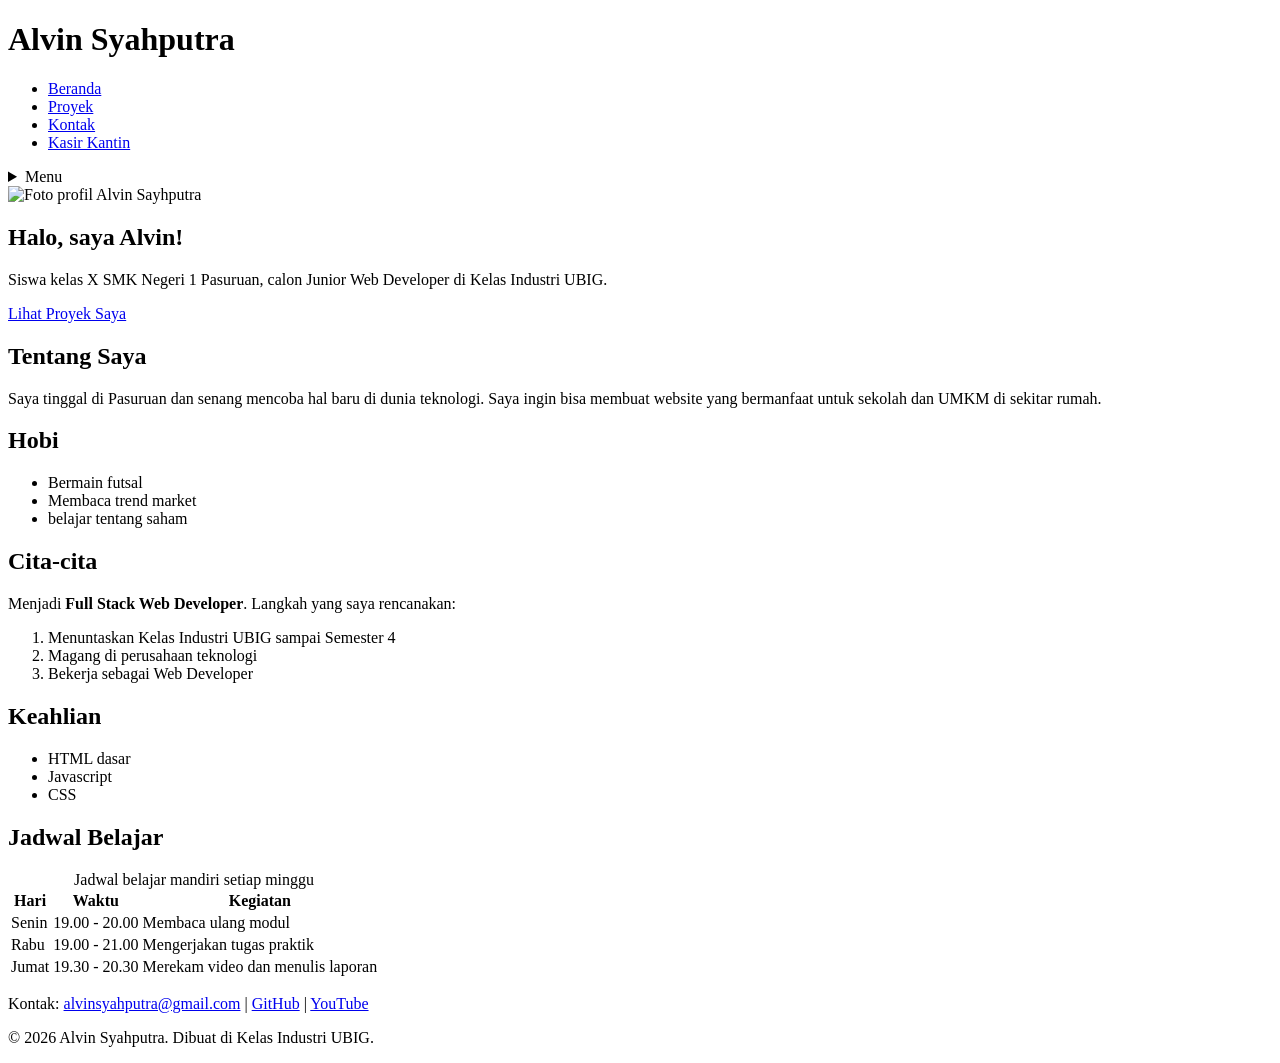
==== index.html @ 168506a7 "Upload portofolio website" ====
<!DOCTYPE html>
<html lang="id">
<head>
  <meta charset="UTF-8">
  <meta name="viewport" content="width=device-width, initial-scale=1.0">
  <title>Alvin Syahputra | Beranda</title>
  <link rel="preconnect" href="https://fonts.googleapis.com">
  <link rel="preconnect" href="https://fonts.gstatic.com" crossorigin>
  <link href="https://fonts.googleapis.com/css2?family=Inter:wght@400;600&family=Poppins:wght@600;700&display=swap" rel="stylesheet">
  <link rel="stylesheet" href="css/style.css">
</head>
<body>
  <header>
    <div class="container navbar">
      <h1>Alvin Syahputra</h1>
      <nav class="menu-laptop">
        <ul>
          <li><a href="index.html">Beranda</a></li>
          <li><a href="proyek.html">Proyek</a></li>
          <li><a href="kontak.html">Kontak</a></li>
          <li><a href="kasir-kantin/kantin.html">Kasir Kantin</a></li>
        </ul>
      </nav>
      <!-- Tantangan: menu ponsel yang bisa dibuka-tutup -->
      <details class="menu-ponsel">
        <summary>Menu</summary>
        <nav>
          <ul>
            <li><a href="index.html">Beranda</a></li>
            <li><a href="proyek.html">Proyek</a></li>
            <li><a href="kontak.html">Kontak</a></li>
            <li><a href="kasir-kantin/kantin.html">Kasir Kantin</a></li>
          </ul>
        </nav>
      </details>
    </div>
  </header>

  <main>
    <div class="container">
      <section class="hero">
        <img src="img/foto-profil.png" alt="Foto profil Alvin Sayhputra" width="180">
        <div>
          <h2>Halo, saya Alvin!</h2>
          <p>Siswa kelas X SMK Negeri 1 Pasuruan, calon Junior Web Developer di Kelas Industri UBIG.</p>
          <a href="proyek.html" class="tombol">Lihat Proyek Saya</a>
        </div>
      </section>

      <section class="kartu">
        <h2>Tentang Saya</h2>
        <p>Saya tinggal di Pasuruan dan senang mencoba hal baru di dunia teknologi. Saya ingin bisa membuat website yang bermanfaat untuk sekolah dan UMKM di sekitar rumah.</p>
      </section>

      <div class="daftar-kartu">
        <section class="kartu">
          <h2>Hobi</h2>
          <ul>
            <li>Bermain futsal</li>
            <li>Membaca trend market</li>
            <li>belajar tentang saham</li>
          </ul>
        </section>

        <section class="kartu">
          <h2>Cita-cita</h2>
          <p>Menjadi <strong>Full Stack Web Developer</strong>. Langkah yang saya rencanakan:</p>
          <ol>
            <li>Menuntaskan Kelas Industri UBIG sampai Semester 4</li>
            <li>Magang di perusahaan teknologi</li>
            <li>Bekerja sebagai Web Developer</li>
          </ol>
        </section>

        <section class="kartu">
          <h2>Keahlian</h2>
          <ul>
            <li>HTML dasar</li>
            <li>Javascript</li>
            <li>CSS</li>
          </ul>
        </section>
      </div>

      <section class="kartu">
        <h2>Jadwal Belajar</h2>
        <table>
          <caption>Jadwal belajar mandiri setiap minggu</caption>
          <thead>
            <tr>
              <th>Hari</th>
              <th>Waktu</th>
              <th>Kegiatan</th>
            </tr>
          </thead>
          <tbody>
            <tr>
              <td>Senin</td>
              <td>19.00 - 20.00</td>
              <td>Membaca ulang modul</td>
            </tr>
            <tr>
              <td>Rabu</td>
              <td>19.00 - 21.00</td>
              <td>Mengerjakan tugas praktik</td>
            </tr>
            <tr>
              <td>Jumat</td>
              <td>19.30 - 20.30</td>
              <td>Merekam video dan menulis laporan</td>
            </tr>
          </tbody>
        </table>
      </section>
    </div>
  </main>

  <footer>
    <p>Kontak: <a href="mailto:alvinsyahputra@gmail.com">alvinsyahputra@gmail.com</a> |
      <a href="https://github.com/" target="_blank">GitHub</a> |
      <a href="https://www.youtube.com/" target="_blank">YouTube</a></p>
    <p>&copy; 2026 Alvin Syahputra. Dibuat di Kelas Industri UBIG.</p>
  </footer>
  <script src="JS/index.js"></script>
  <script src="JS/logika.js"></script>
</body>
</html>
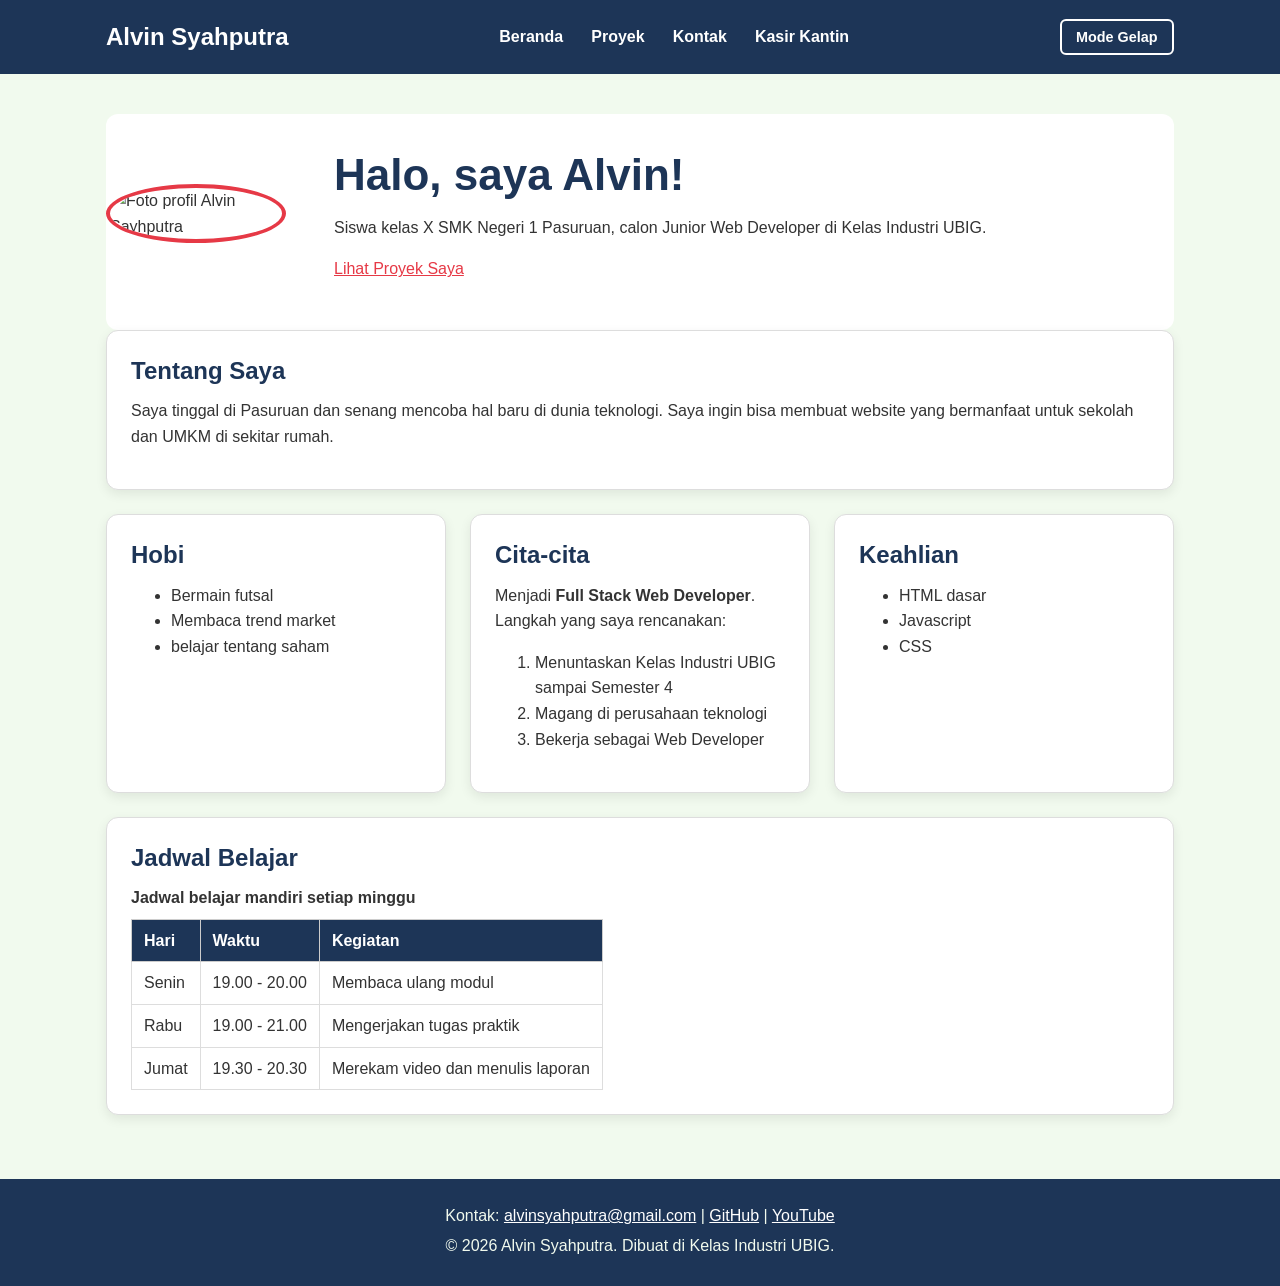
==== commit cf5d9668: "fix: merubah footer" ====
--- a/index.html
+++ b/index.html
@@ -33,6 +33,7 @@
           </ul>
         </nav>
       </details>
+      <button type="button" id="tombol-tema" class="tombol-tema">Change Mode</button>
     </div>
   </header>
 
@@ -121,7 +122,7 @@
       <a href="https://www.youtube.com/" target="_blank">YouTube</a></p>
     <p>&copy; 2026 Alvin Syahputra. Dibuat di Kelas Industri UBIG.</p>
   </footer>
+  <script src="JS/main.js" defer></script>
   <script src="JS/index.js"></script>
-  <script src="JS/logika.js"></script>
 </body>
 </html>
--- a/css/style.css
+++ b/css/style.css
@@ -0,0 +1,448 @@
+/* Gaya portofolio Andi Pratama
+   Palet: #1D3557 (utama), #E63946 (aksen), #F1FAEE (latar)
+   Huruf: Poppins (judul), Inter (isi)
+   Tata letak: mobile first, titik ubah 768px (tablet) dan 1024px (laptop) */
+
+/* 1. Reset */
+* {
+  box-sizing: border-box;
+  margin: 0;
+}
+
+img {
+  max-width: 100%;
+  height: auto;
+}
+
+/* 2. Dasar halaman: warna dan huruf */
+body {
+  font-family: "Inter", Arial, sans-serif;
+  font-size: 1rem;
+  line-height: 1.6;
+  color: #333333;
+  background-color: #F1FAEE;
+}
+
+h1, h2, h3 {
+  font-family: "Poppins", Arial, sans-serif;
+  color: #1D3557;
+  line-height: 1.3;
+}
+
+h2 {
+  margin-bottom: 0.75rem;
+}
+
+p, ul, ol {
+  margin-bottom: 1rem;
+}
+
+a {
+  color: #E63946;
+}
+
+/* 3. Wadah, header, dan menu */
+.container {
+  max-width: 1100px;
+  margin: 0 auto;
+  padding: 0 1rem;
+}
+
+header {
+  background-color: #1D3557;
+  color: #FFFFFF;
+  padding: 1rem 0;
+}
+
+header h1 {
+  color: #FFFFFF;
+  font-size: 1.5rem;
+}
+
+.navbar {
+  display: flex;
+  flex-wrap: wrap;
+  justify-content: space-between;
+  align-items: center;
+  gap: 0.5rem;
+}
+
+nav ul {
+  display: flex;
+  gap: 0.25rem;
+  padding: 0;
+  margin: 0;
+  list-style: none;
+}
+
+nav a {
+  display: inline-block;
+  padding: 0.5rem 0.75rem;
+  border-radius: 6px;
+  color: #FFFFFF;
+  font-weight: 600;
+  text-decoration: none;
+}
+
+/* Tantangan: menu ponsel buka-tutup dengan details */
+.menu-laptop {
+  display: none;
+}
+
+.menu-ponsel summary {
+  padding: 0.5rem 0.75rem;
+  border: 1px solid #FFFFFF;
+  border-radius: 6px;
+  font-weight: 600;
+  cursor: pointer;
+}
+
+.menu-ponsel ul {
+  flex-direction: column;
+  margin-top: 0.5rem;
+}
+
+/* 4. Isi utama, hero, dan kartu */
+main {
+  padding: 1.5rem 0;
+}
+
+.hero {
+  display: flex;
+  flex-direction: column;
+  align-items: center;
+  gap: 1.5rem;
+  padding: 1rem 0 2rem;
+  text-align: center;
+  background-color: var(--warna-kartu);
+  color: var(--warna-teks);
+  border-radius: 12px;
+  padding: 1.5rem;
+  transition: 0.3s;
+}
+
+.hero img {
+  border: 4px solid #E63946;
+  border-radius: 50%;
+}
+
+.hero h2 {
+  font-size: 2rem;
+}
+
+.tombol-filter {
+    background-color: #5B8DB8;
+    color: #ffffff;
+    border: 1px solid #5B8DB8;
+    padding: 0.75rem 1.5rem;
+    border-radius: 8px;
+    cursor: pointer;
+    transition: 0.3s;
+}
+
+.tombol-filter:hover {
+    background-color: #477BA6;
+}
+
+.tombol-filter.aktif {
+    background-color: #3D6F99;
+    border-color: #3D6F99;
+}
+
+.kartu {
+    background-color: var(--warna-kartu);
+    color: var(--warna-teks);
+    padding: 1rem;
+    margin-bottom: 1.5rem;
+    border: 1px solid var(--warna-garis);
+    border-radius: 12px;
+    box-shadow: 0 4px 12px rgba(0, 0, 0, 0.08);
+    transition: 0.3s;
+}
+
+/* Judul semua kartu */
+.hero h2 {
+    color: var(--warna-judul);
+}
+
+.hero p {
+    color: var(--warna-teks);
+}
+
+/* Paragraf dan daftar */
+.kartu p,
+.kartu li,
+.kartu ol,
+.kartu ul {
+    color: var(--warna-teks);
+}
+
+.daftar-kartu {
+  display: flex;
+  flex-wrap: wrap;
+  gap: 1.5rem;
+  margin-bottom: 1.5rem;
+}
+
+.daftar-kartu .kartu {
+  flex: 1 1 280px;
+  margin-bottom: 0;
+}
+
+article img {
+  border-radius: 8px;
+  border: 1px solid #DDDDDD;
+}
+
+/* 5. Tabel */
+table {
+  border-collapse: collapse;
+}
+
+/* Tabel mengikuti tema */
+table td {
+    background-color: var(--warna-kartu);
+    color: var(--warna-teks);
+    border-color: var(--warna-garis);
+}
+
+table th {
+    background-color: var(--warna-utama);
+    color: white;
+}
+
+caption {
+  font-weight: 600;
+  text-align: left;
+  margin-bottom: 0.5rem;
+}
+
+th, td {
+  border: 1px solid #CCCCCC;
+  padding: 0.5rem 0.75rem;
+  text-align: left;
+}
+
+th {
+  background-color: #1D3557;
+  color: #FFFFFF;
+}
+
+/* 6. Form */
+label {
+  font-weight: 600;
+}
+
+input, select, textarea {
+  width: 100%;
+  max-width: 22rem;
+  padding: 0.6rem;
+  margin-top: 0.25rem;
+  border: 1px solid #CCCCCC;
+  border-radius: 6px;
+  font-family: inherit;
+  font-size: 1rem;
+}
+
+button {
+  padding: 0.75rem 1.5rem;
+  border: none;
+  border-radius: 6px;
+  background-color: #E63946;
+  color: #FFFFFF;
+  font-family: inherit;
+  font-size: 1rem;
+  font-weight: 600;
+  cursor: pointer;
+}
+
+/* 7. Footer */
+footer {
+  background-color: #1D3557;
+  color: #F1FAEE;
+  text-align: center;
+  padding: 1.5rem;
+}
+
+footer p {
+  margin-bottom: 0.25rem;
+}
+
+footer a {
+  color: #FFFFFF;
+}
+
+/* 8. Tablet: lebar layar 768px ke atas */
+@media (min-width: 768px) {
+  .menu-laptop {
+    display: block;
+  }
+
+  .menu-ponsel {
+    display: none;
+  }
+
+  .hero {
+    flex-direction: row;
+    padding: 2rem 0 3rem;
+    text-align: left;
+  }
+
+  .kartu {
+    padding: 1.5rem;
+  }
+}
+
+/* 9. Laptop: lebar layar 1024px ke atas */
+@media (min-width: 1024px) {
+  main {
+    padding: 2.5rem 0;
+  }
+
+  .hero {
+    gap: 3rem;
+  }
+
+  .hero h2 {
+    font-size: 2.75rem;
+  }
+}
+
+/* 10. Tombol tema, filter, dan label kategori */
+.tombol-tema {
+  padding: 0.5rem 0.9rem;
+  border: 2px solid #ffffff;
+  background-color: transparent;
+  font-size: 0.9rem;
+}
+
+/* 11. Tema gelap (percobaan pertama) */
+body.gelap {
+  background-color: var(--warna-kartu);
+  color: var(--warna-teks);
+}
+
+:root {
+    --warna-utama: #1d3557;
+    --warna-judul: #1d3557;
+    --warna-aksen: #e63946;
+    --warna-tautan: #e63946;
+    --warna-latar: #f1faee;
+    --warna-teks: #333333;
+    --warna-kartu: #ffffff;
+    --warna-garis: #dddddd;
+}
+
+/* Tema gelap: isi variabel diganti saat body memiliki class gelap */
+body.gelap {
+    --warna-utama: #0b1526;
+    --warna-judul: #a8d8dc;
+    --warna-tautan: #ff8a8a;
+    --warna-latar: #121a24;
+    --warna-teks: #e5e7eb;
+    --warna-kartu: #26384d;
+    --warna-garis: #40536a;
+}
+
+/* Kartu halaman Kontak */
+.kartu {
+    background-color: var(--warna-kartu);
+    color: var(--warna-teks);
+    padding: 1.5rem;
+    margin-bottom: 1.5rem;
+    border: 1px solid var(--warna-garis);
+    border-radius: 12px;
+    box-shadow: 0 4px 12px rgba(0, 0, 0, 0.08);
+    transition: 0.3s;
+}
+
+/* Judul kartu kontak */
+.kartu h2 {
+    color: var(--warna-judul);
+}
+
+/* Paragraf */
+.kartu p {
+    color: var(--warna-teks);
+}
+
+/* Label formulir */
+.kartu label {
+    color: var(--warna-teks);
+    font-weight: 600;
+}
+
+/* Input, pilihan, dan pesan */
+.kartu input,
+.kartu select,
+.kartu textarea {
+    background-color: #ffffff;
+    color: #333333;
+    border: 1px solid #cccccc;
+    border-radius: 6px;
+    padding: 0.75rem;
+    font-size: 1rem;
+}
+
+/* Efek ketika input dipilih */
+.kartu input:focus,
+.kartu select:focus,
+.kartu textarea:focus {
+    outline: 2px solid var(--warna-aksen);
+    border-color: var(--warna-aksen);
+}
+
+/* Tombol kirim */
+.kartu button {
+    background-color: var(--warna-aksen);
+    color: #ffffff;
+    border: none;
+    padding: 0.75rem 1.5rem;
+    border-radius: 6px;
+    font-weight: 600;
+    cursor: pointer;
+}
+
+/* Memperbaiki warna tulisan saat mode gelap */
+body.gelap h2,
+body.gelap .kartu h3 {
+    color: #a8d8dc;
+}
+
+/* Warna label kategori */
+body.gelap .label {
+    color: #ffffff;
+}
+
+/* Warna paragraf kartu */
+body.gelap .kartu p {
+    color: #e5e7eb;
+}
+
+
+/* Animasi menu buka dan tutup */
+.menu-ponsel nav {
+    max-height: 0;
+    overflow: hidden;
+    opacity: 0;
+    transform: translateY(-12px);
+    transition:
+        max-height 0.4s ease,
+        opacity 0.3s ease,
+        transform 0.4s ease;
+}
+
+.menu-ponsel[open]:not(.menutup) nav {
+    max-height: 300px;
+    opacity: 1;
+    transform: translateY(0);
+}
+
+.menu-ponsel nav ul {
+    margin: 0;
+    padding: 10px 0;
+}
+
+.menu-ponsel summary {
+    cursor: pointer;
+}
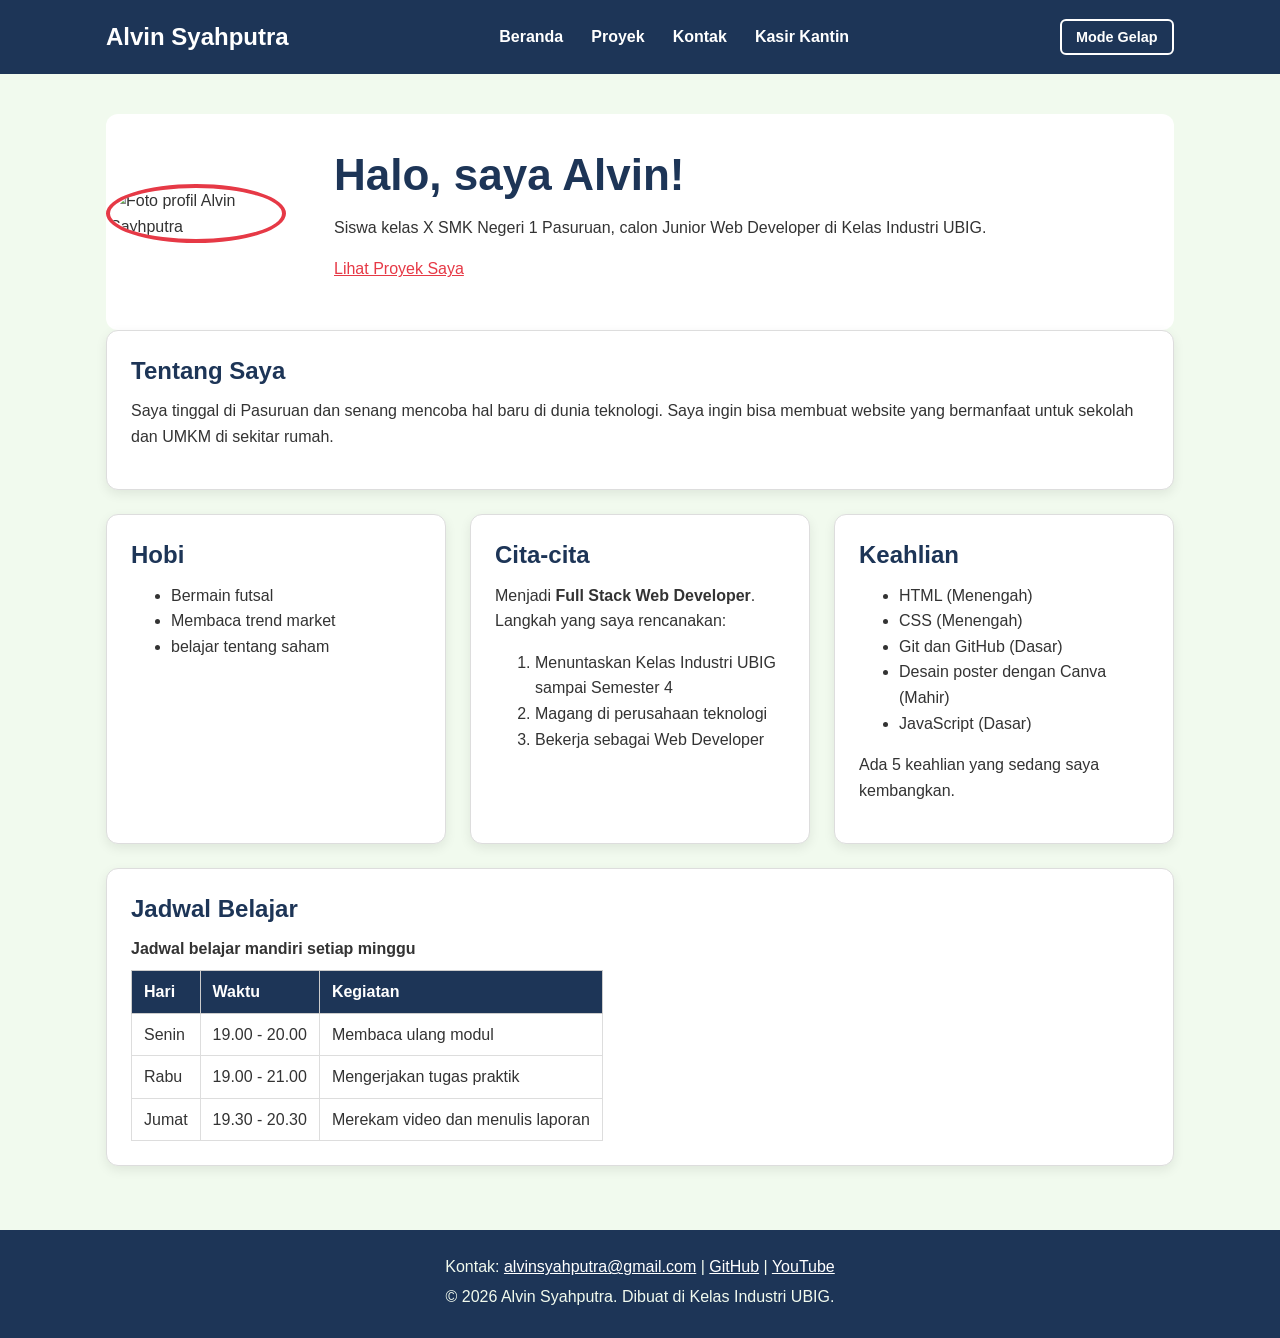
==== commit 698826c6: "menambahkan Fetch, API, JSON, dan GitHub API" ====
--- a/index.html
+++ b/index.html
@@ -73,14 +73,13 @@
           </ol>
         </section>
 
-        <section class="kartu">
-          <h2>Keahlian</h2>
-          <ul>
-            <li>HTML dasar</li>
-            <li>Javascript</li>
-            <li>CSS</li>
-          </ul>
-        </section>
+        
+<section class="kartu">
+    <h2>Keahlian</h2>
+    <ul id="daftar-skill">
+    </ul>
+    <p id="jumlah-skill"></p>
+</section>
       </div>
 
       <section class="kartu">
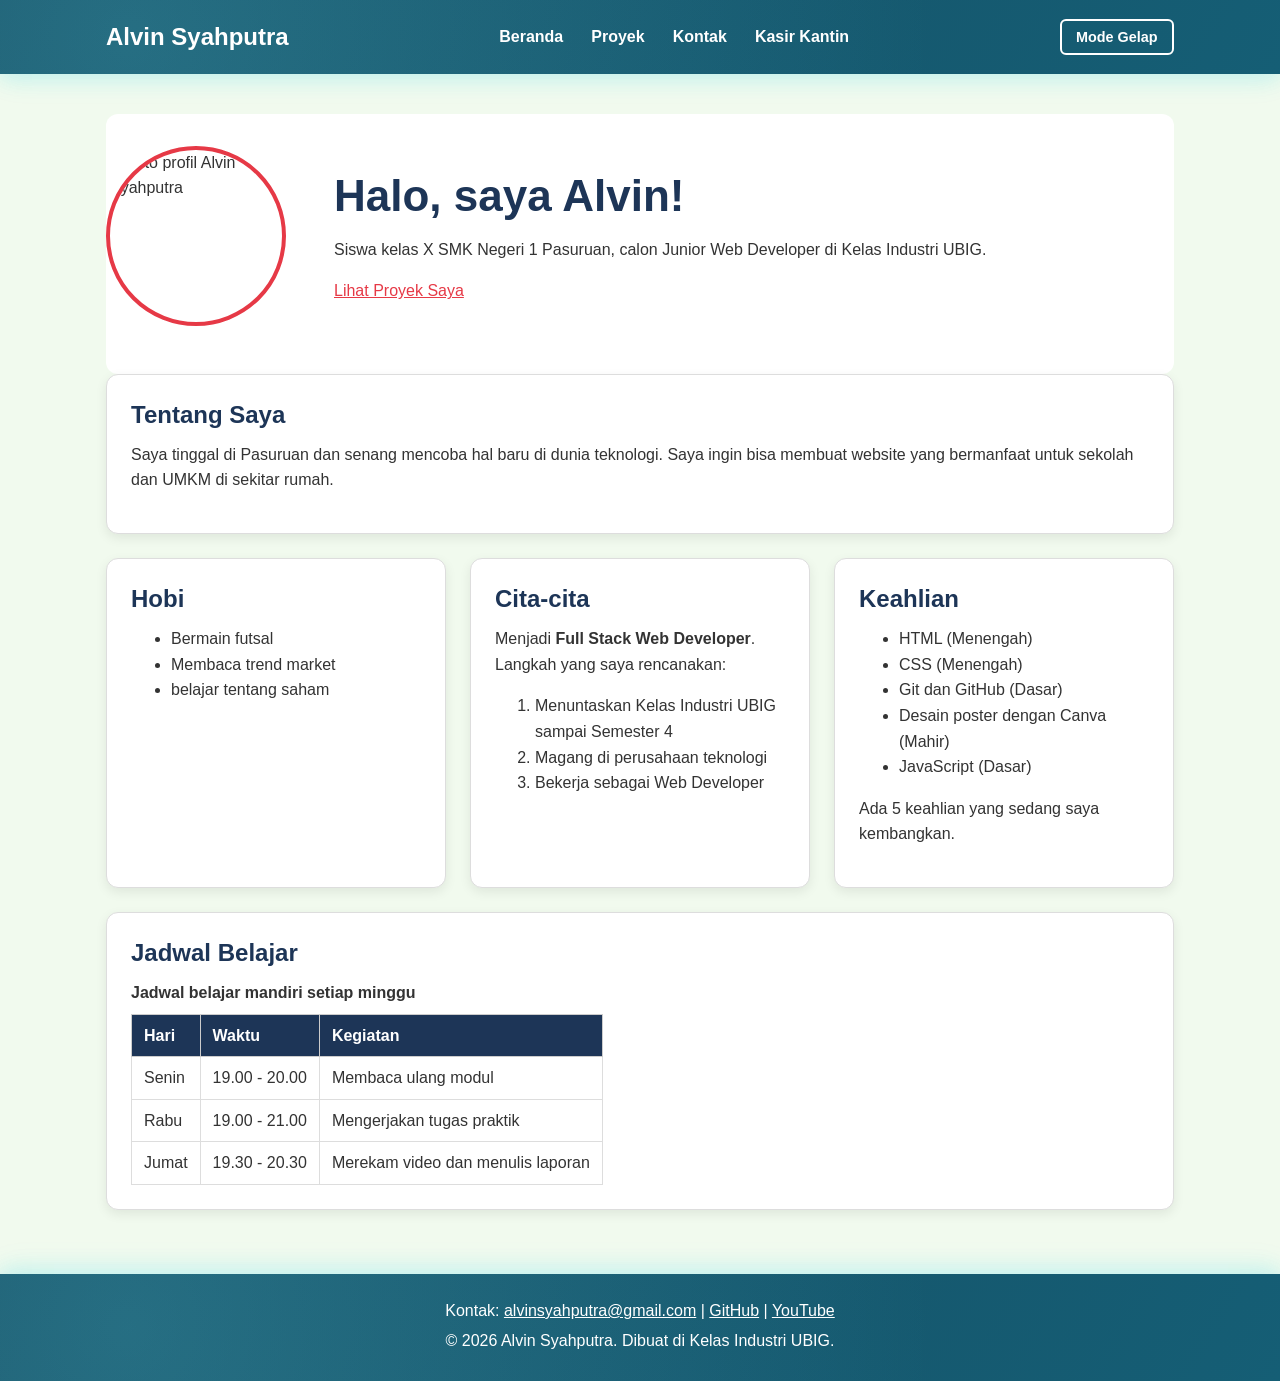
==== commit 1fec50a6: "docs: update README and Lighthouse results" ====
--- a/index.html
+++ b/index.html
@@ -4,6 +4,7 @@
   <meta charset="UTF-8">
   <meta name="viewport" content="width=device-width, initial-scale=1.0">
   <title>Alvin Syahputra | Beranda</title>
+  <meta name="description" content="Portofolio Alvin Syahputra, junior web developer yang mempelajari HTML, CSS, dan JavaScript.">
   <link rel="preconnect" href="https://fonts.googleapis.com">
   <link rel="preconnect" href="https://fonts.gstatic.com" crossorigin>
   <link href="https://fonts.googleapis.com/css2?family=Inter:wght@400;600&family=Poppins:wght@600;700&display=swap" rel="stylesheet">
@@ -40,7 +41,7 @@
   <main>
     <div class="container">
       <section class="hero">
-        <img src="img/foto-profil.png" alt="Foto profil Alvin Sayhputra" width="180">
+        <img src="img/foto-profil.png" alt="Foto profil Alvin Syahputra" width="180" height="180">
         <div>
           <h2>Halo, saya Alvin!</h2>
           <p>Siswa kelas X SMK Negeri 1 Pasuruan, calon Junior Web Developer di Kelas Industri UBIG.</p>
--- a/css/style.css
+++ b/css/style.css
@@ -325,8 +325,8 @@
 :root {
     --warna-utama: #1d3557;
     --warna-judul: #1d3557;
-    --warna-aksen: #e63946;
-    --warna-tautan: #e63946;
+    --warna-aksen: #C1121F;
+    --warna-tautan: #C1121F;
     --warna-latar: #f1faee;
     --warna-teks: #333333;
     --warna-kartu: #ffffff;
@@ -342,6 +342,7 @@
     --warna-teks: #e5e7eb;
     --warna-kartu: #26384d;
     --warna-garis: #40536a;
+    --warna-aksen: #ff8a8a;
 }
 
 /* Kartu halaman Kontak */
@@ -445,4 +446,141 @@
 
 .menu-ponsel summary {
     cursor: pointer;
-}+}
+
+
+/* ===== HEADER DEEP CYAN GLOW ===== */
+
+header {
+    position: relative;
+    isolation: isolate;
+    overflow: hidden;
+
+    background: linear-gradient(
+        120deg,
+        #164E63,
+        #155E75,
+        #164E63
+    );
+
+    background-size: 200% 200%;
+
+    box-shadow:
+        0 4px 20px rgba(34, 211, 238, 0.18),
+        0 0 35px rgba(34, 211, 238, 0.10);
+
+    animation: cyanGradient 8s ease infinite;
+}
+
+/* Cahaya lembut di sekitar header */
+header::before {
+    content: "";
+    position: absolute;
+    inset: -50%;
+
+    background: radial-gradient(
+        circle at 30% 50%,
+        rgba(103, 232, 249, 0.20),
+        transparent 45%
+    );
+
+    z-index: -1;
+    pointer-events: none;
+
+    animation: cyanGlow 6s ease-in-out infinite alternate;
+}
+
+/* Animasi perpindahan gradient */
+@keyframes cyanGradient {
+    0% {
+        background-position: 0% 50%;
+    }
+
+    50% {
+        background-position: 100% 50%;
+    }
+
+    100% {
+        background-position: 0% 50%;
+    }
+}
+
+/* Animasi cahaya */
+@keyframes cyanGlow {
+    from {
+        transform: translateX(-5%);
+        opacity: 0.5;
+    }
+
+    to {
+        transform: translateX(5%);
+        opacity: 1;
+    }
+}
+
+/* Menghormati pengaturan pengurangan animasi */
+@media (prefers-reduced-motion: reduce) {
+    header,
+    header::before {
+        animation: none;
+    }
+}
+
+
+/* ===== FOOTER DEEP CYAN GLOW ===== */
+
+footer {
+    position: relative;
+    isolation: isolate;
+    overflow: hidden;
+
+    background: linear-gradient(
+        120deg,
+        #164E63,
+        #155E75,
+        #164E63
+    );
+
+    background-size: 200% 200%;
+
+    box-shadow:
+        0 -4px 20px rgba(34, 211, 238, 0.18),
+        0 0 35px rgba(34, 211, 238, 0.10);
+
+    animation: cyanGradient 8s ease infinite;
+}
+
+/* Cahaya lembut footer */
+footer::before {
+    content: "";
+    position: absolute;
+    inset: -50%;
+
+    background: radial-gradient(
+        circle at 30% 50%,
+        rgba(103, 232, 249, 0.20),
+        transparent 45%
+    );
+
+    z-index: -1;
+    pointer-events: none;
+
+    animation: cyanGlow 6s ease-in-out infinite alternate;
+}
+
+/* Warna tulisan footer */
+footer,
+footer p,
+footer a {
+    color: #FFFFFF;
+}
+
+/* Efek hover pada link */
+footer a {
+    transition: color 0.3s ease, text-shadow 0.3s ease;
+}
+
+footer a:hover {
+    color: #67E8F9;
+    text-shadow: 0 0 10px rgba(103, 232, 249, 0.7);
+}
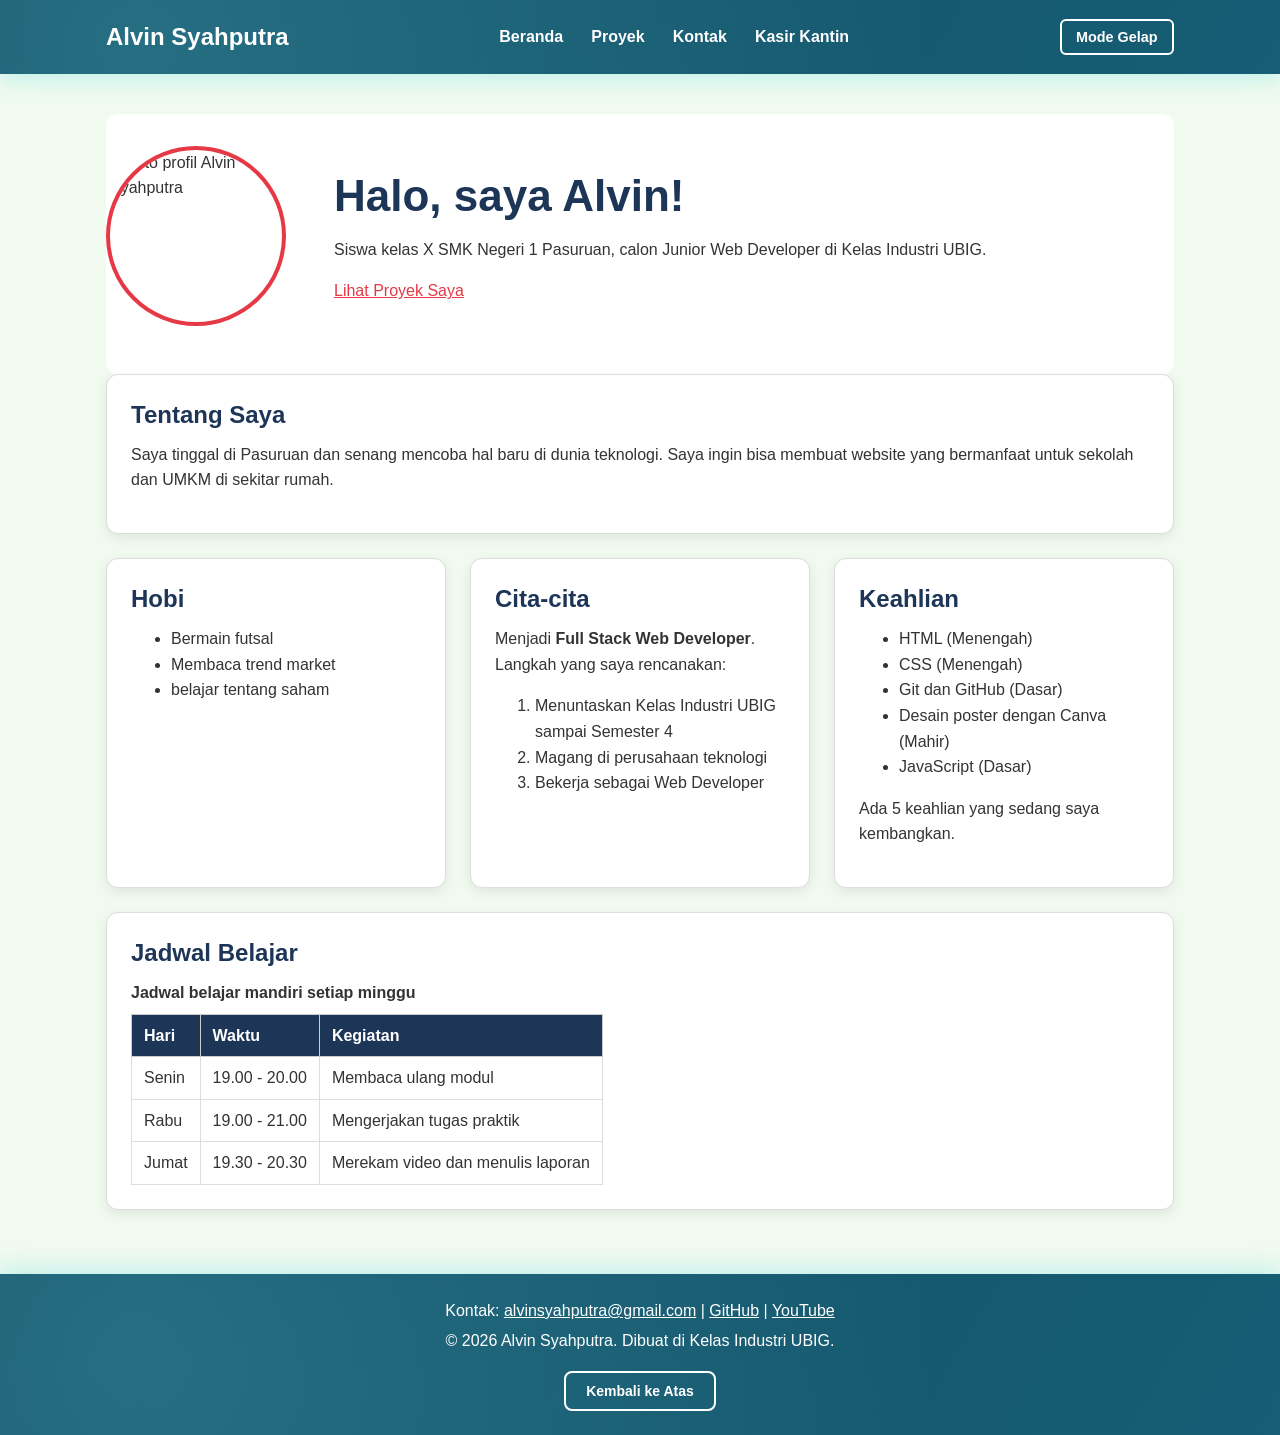
==== commit 9c2bd809: "fix: merubah teks" ====
--- a/index.html
+++ b/index.html
@@ -116,12 +116,17 @@
     </div>
   </main>
 
-  <footer>
-    <p>Kontak: <a href="mailto:alvinsyahputra@gmail.com">alvinsyahputra@gmail.com</a> |
-      <a href="https://github.com/" target="_blank">GitHub</a> |
-      <a href="https://www.youtube.com/" target="_blank">YouTube</a></p>
-    <p>&copy; 2026 Alvin Syahputra. Dibuat di Kelas Industri UBIG.</p>
-  </footer>
+  
+<footer>
+  <p>Kontak: <a href="mailto:alvinsyahputra@gmail.com">alvinsyahputra@gmail.com</a> |
+    <a href="https://github.com/" target="_blank">GitHub</a> |
+    <a href="https://www.youtube.com/" target="_blank">YouTube</a></p>
+  <p>&copy; 2026 Alvin Syahputra. Dibuat di Kelas Industri UBIG.</p>
+    <button type="button" id="tombol-atas" class="tombol-atas">
+       Kembali ke Atas
+    </button>
+</footer>
+
   <script src="JS/main.js" defer></script>
   <script src="JS/index.js"></script>
 </body>
--- a/css/style.css
+++ b/css/style.css
@@ -584,3 +584,27 @@
     color: #67E8F9;
     text-shadow: 0 0 10px rgba(103, 232, 249, 0.7);
 }
+
+
+/* ===== 12. TOMBOL KEMBALI KE ATAS ===== */
+
+.tombol-atas {
+    display: block;
+    margin: 18px auto 0;
+    padding: 10px 20px;
+    background: transparent;
+    border: 2px solid #FFFFFF;
+    border-radius: 8px;
+    color: #FFFFFF;
+    font-size: 14px;
+    font-weight: 600;
+    cursor: pointer;
+    transition: all 0.3s ease;
+}
+
+.tombol-atas:hover {
+    background: #FFFFFF;
+    color: #164E63;
+    box-shadow: 0 0 15px rgba(103, 232, 249, 0.6);
+    transform: translateY(-3px);
+}
